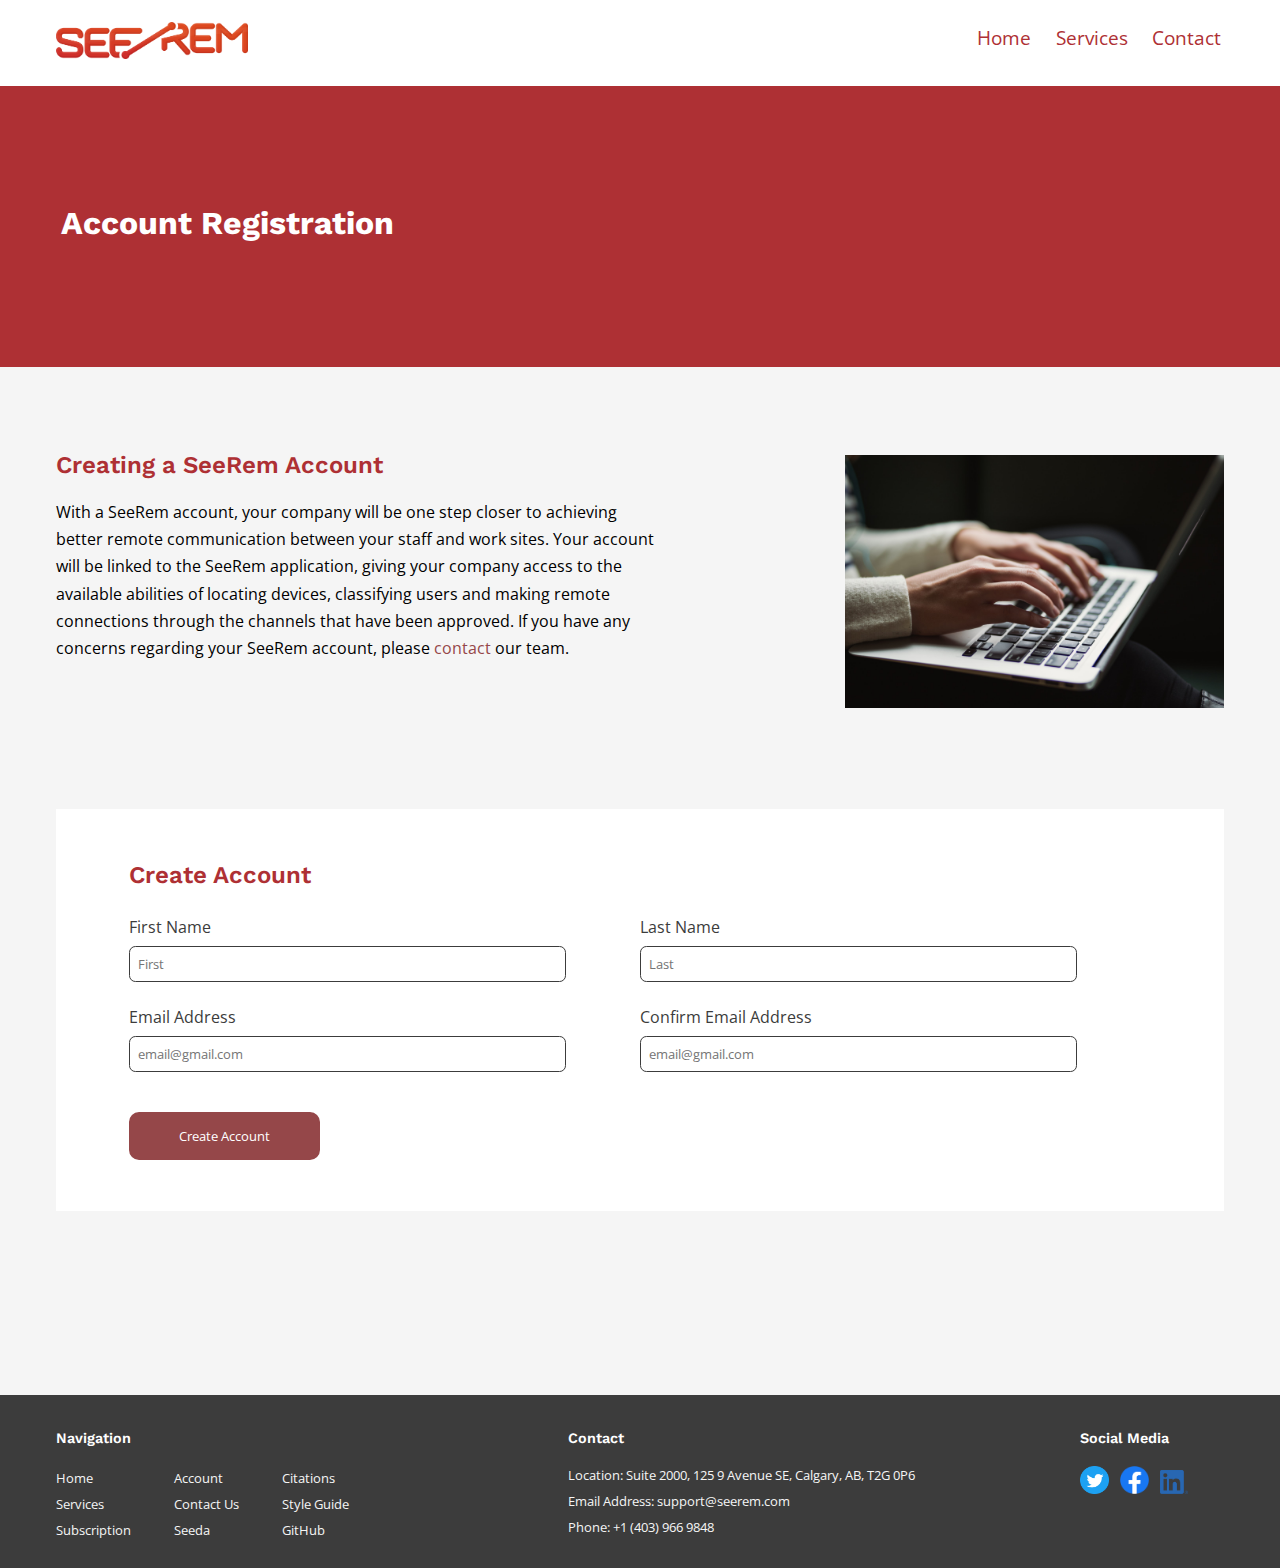
==== account.html @ 4fe67c20 "Adjusted confirmation boxes + forms (responsiveness under 320)" ====
<!DOCTYPE html>
<html lang="en-us">

	<head>
    	<meta charset="utf-8">
    	<meta name="viewport" content="width=device-width, initial-scale=1.0">
    	<!-- Website Tab Title -->
    	<title>Account | SeeRem</title>

    	<!-- Website Tab Icon -->
    	<link rel="icon" href="img/sq_logo.png" type="image/png">

    	<!-- Linked Google Fonts -->
    	<link href="https://fonts.googleapis.com/css2?family=Open+Sans&display=swap" rel="stylesheet">
    	<link href="https://fonts.googleapis.com/css2?family=Work+Sans:wght@600;700&display=swap" rel="stylesheet">

    	<!-- Linked Style Sheets -->
    	<link href="css/main.css" rel="stylesheet">
    	<link href="css/account.css" rel="stylesheet">

			<!-- JavaScript -->
			<script src="https://ajax.googleapis.com/ajax/libs/jquery/3.5.1/jquery.min.js"></script>
		  <script src="js/logic.js"></script>
  	</head>

  	<body>
  		<!-- Navigation -->
			<nav class="main-nav">
				<div class="nav-logo">
					<a href="index.html"><img src="img/seeremlogo2.png" alt="SeeRem Logo"></a>
				</div>
				<div class="mobile-nav">
					<p class="btn" onclick="changeNav()">MENU</p>
				</div>
				<div class="nav-link-section">
					<a href="index.html" class="nav-link">Home</a>
					<a href="index.html#services" class="nav-link">Services</a>
					<a href="contact.html" class="nav-link">Contact</a>
				</div>
			</nav>


	    <!-- Header -->
	    <header class="sub-header">
	    	<h1>Account Registration</h1>
	    </header>

	    <div class="container">
	    	<!-- Information About Creating an Account -->
	    	<div class="page-description">
	    		<h2>Creating a SeeRem Account</h2>
	    		<p>With a SeeRem account, your company will be one step closer to achieving better remote communication between your staff and work sites. Your account will be linked to the SeeRem application, giving your company access to the available abilities of locating devices, classifying users and making remote connections through the channels that have been approved. If you have any concerns regarding your SeeRem account, please <a class="intext-link" href="contact.html">contact</a> our team.</p>
	    	</div>
	    	<div class="image-container">
	    		<!-- Image -->
		       	<img src="img/register.jpg" alt="Create Account">
	    	</div>
		</div>
		<div class="container">
		    <!-- Create Account Form -->
			<div class="account-form-container">
		       	<h2>Create Account</h2>
		        <form class="account-form" name="Form" formaction="" onsubmit="return false">
			        <!-- First Name Input Box -->
			        <div class="form-section">
				  		<label class="form-label" for="firstname">First Name</label><br>
				  		<input class="text-input" type="text" id="firstname" name="firstname" placeholder="First" required>
				  	</div>
			        <!-- Last Name Input Box -->
				  	<div class="form-section">
					  	<label class="form-label" for="lastname">Last Name</label><br>
					  	<input class="text-input" type="text" id="lastname" name="lastname" placeholder="Last" required>
				  	</div>
			        <!-- Email Address Input Box -->
				  	<div class="form-section">
				  		<label class="form-label" for="email">Email Address</label><br>
			  			<input class="text-input" type="email" id="email" name="email" placeholder="email@gmail.com" required>
		  			</div>
			        <!-- Confirm Email Address Input Box -->
		  			<div class="form-section">
			  			<label class="form-label" for="confirmemail">Confirm Email Address</label><br>
			  			<input class="text-input" type="email" id="confirmemail" name="confirmemail" placeholder="email@gmail.com" required>
			  		</div>
				  	<!-- Create Account Button -->
			  		<div class="create-account">
			  			<input onclick="validateForm('account')" class="action-btn" type="submit" value="Create Account">
			  		</div>
				</form>
			</div>
		</div>

		<div class="container">
			<div class="confirmation-container">
				<h2>Account Confirmation</h2>
				<p>You have successfully created your SeeRem account. The journey to better remote communication starts now! You will receive an email confirming your account details shortly. If you do not receive an email within 1 hour, please contact our team <a class="intext-link" href="contact.html">here</a>.</p>
			</div>
		</div>

		<div id="scrollUpbtn" onclick="toTop()">TOP</div>

		<!-- Footer -->
		<footer>
			<div class="footer-navigation">
				<!-- Site Navigation Section -->
				<h4>Navigation</h4>
				<ul>
					<li><a href="index.html">Home</a></li>
					<li><a href="index.html#services">Services</a></li>
					<li><a href="subscription.html">Subscription</a></li>
				</ul>
				<ul>
					<li><a href="account.html">Account</a></li>
					<li><a href="contact.html">Contact Us</a></li>
					<li><a href="https://www.seeda.ca/home" target="_blank">Seeda</a></li>
				</ul>
				<ul>
					<li><a href="citations.html" target="_blank">Citations</a></li>
					<li><a href="styleguide.html" target="_blank">Style Guide</a></li>
					<li><a href="https://github.com/cwkshum/IAT339_SeeRem_P02" target="_blank">GitHub</a></li>
				</ul>
			</div>
			<div class="footer-contact">
				<!-- Contact Information Section -->
				<h4>Contact</h4>
				<ul>
					<li>Location: Suite 2000, 125 9 Avenue SE, Calgary, AB, T2G 0P6</li>
					<li>Email Address: support@seerem.com</li>
					<li>Phone: +1 (403) 966 9848</li>
				</ul>
			</div>
			<div class="footer-social">
				<!-- Social Media Section -->
				<h4>Social Media</h4>
				<a href="https://twitter.com/SeedaInc" target="_blank"><img src="img/twitter.png" alt="Twitter Logo"></a>
				<a href="https://www.facebook.com/seeda.ca/?ref=aymt_homepage_panel" target="_blank"><img src="img/facebook.png" alt="Facebook Logo"></a>
				<a href="https://www.linkedin.com/company/seeda.ca" target="_blank"><img src="img/linkedin.png" alt="LinkedIn Logo"></a>
			</div>
		</footer>
  	</body>
</html>
---- css/main.css ----
body{
	background: #F5F5F5;
	font-family: 'Open Sans', sans-serif;
	color: #000000;
	margin: 0;
}

p{
	font-family: 'Open Sans', sans-serif;
	color: #000000;
	line-height: 1.7rem;
	max-width: 80%;
}

h1{
	font-family: 'Work Sans', sans-serif;
	font-weight: 700;
	color: #AE3034;
	max-width: 60%;
}

h2, h3, h4{
	font-family: 'Work Sans', sans-serif;
	font-weight: 600;
	color: #AE3034;
}

a{
	text-decoration: none;
	transition: 0.5s;
	color: #954749;
}

img{
	width: 60%;
}

/* In-Text Links */
.intext-link{
	color: #954749;
}

a:hover, .intext-link:hover, .intext-link:focus{
	color: #3C3C3C;
}

/* Navigation Styling */
.main-nav{
	display: flex;
	flex-direction: row;
	flex-wrap: wrap;
	background: #ffffff;
	padding: 0.4rem 2.5rem;
}

/* Logo in Navigation */
.nav-logo img{
	width: 12rem;
	padding: 1rem;
}

.nav-logo{
	flex: 1;
	margin-left: 0;
}

/* Navigation Links */
.nav-link-section{
	display: inline;
	flex: 3;
	text-align: right;
	padding-top: 1.1rem;
	font-size: 1.2rem;
}

.nav-link{
	color: #AE3034;
	padding-bottom: 0.2rem;
	margin-right: 1.2rem;
}

.nav-link:hover, .nav-link:focus{
	color: #3C3C3C;
	border-bottom: 1px solid #3C3C3C;
}

header{
	background: #AE3034;
	margin-top: 0;
}

.main-header{
	background: linear-gradient(to right, rgba(0, 0, 0, 0.55), rgba(0, 0, 0, 0.15)), url(../img/header.jpg);
  	background-position: center;
  	background-repeat: no-repeat;
  	background-size: cover;
  	background-attachment: fixed;
  	padding: 9rem 3.8rem;
}

/* Header Styling */
.sub-header{
	margin-bottom: 1.5rem;
	padding: 6rem 3.8rem;
}

header h1{
	color: #ffffff;
	display: inline-block;
	padding-bottom: 0.5rem;
}

.main-header h1{
	font-size: 4rem;
	text-shadow: 0.3rem 0.3rem 2rem #000000;
}

.main-header h2{
	color: #ffffff;
	margin-top: -3rem;
	text-shadow: 0.3rem 0.3rem 2rem #000000;
}

.container{
	display: flex;
	flex-direction: row;
	flex-wrap: wrap;
	margin-top: 1rem;
	padding: 2.5rem;
}

/* Page Description Styling */
.page-description{
	flex: 2;
	order: 1;
	padding-right: 2rem;
	padding-left: 1rem;
}

/* FORM STYLING */
.contact-form{
	background: #ffffff;
	margin-top: -1.5rem;
	padding-left: 2rem;
	padding-bottom: 1.2rem;
}

.form-section{
	padding-top: 2rem;
	margin-bottom: -2rem;
	margin-left: -1rem;
	margin-right: 5rem;
	display: inline-block;
}

/* Changing Form Label Colour*/
.form-label{
	color: #3C3C3C;
}

.form-section p{
	margin-top: 0.2rem;
}

/* Learn More Button Styling */
.learn-more{
  margin-top: 2.5rem;
  margin-bottom: 0.5rem;
}

.btn{
  padding: 1rem 1rem;
  margin-right: 0.5rem;
  border-radius: 10px;
  border: 2px solid #954749;
  background: #954749;
  color: #ffffff;
  font-family: 'Open Sans', sans-serif;
  font-size: 0.9rem;
  transition: 0.3s;
}

.btn:hover{
  border: 2px solid #954749;
  background: #ffffff;
  color: #954749;
}

.btn:focus{
  border: 2px solid #3C3C3C;
  background: #F5F5F5;
  color: #3C3C3C;
}

/* Styling Radio Buttons*/
.radio-btn {
  display: inline;
  position: relative;
  padding-left: 1.5rem;
  margin-right: 3rem;
  cursor: pointer;
}

/*Styling Radio Buttons: https://www.w3schools.com/howto/howto_css_custom_checkbox.asp*/
/* Hide the browser's default radio button */
.radio-btn input {
  position: absolute;
  opacity: 0;
  cursor: pointer;
}

/* Custom radio button */
.radio-select {
  position: absolute;
  top: 0;
  left: 0;
  margin-top: 0.2rem;
  height: 0.8rem;
 	width: 0.8rem;
  background-color: #ffffff;
  border: 1px solid #3C3C3C;
  border-radius: 50%;
}

.radio-btn:hover input ~ .radio-select {
  border: 1px solid #3C3C3C;
	background: #ECDEDE;
}

/* When the radio button is selected */
.radio-btn input:checked ~ .radio-select {
  border: 1px solid #AE3034;
}

/* Create the indicator (the dot/circle - hidden when not checked) */
.radio-select:after {
  content: "";
  position: absolute;
  display: none;
}

/* Show the indicator (dot/circle) when checked */
.radio-btn input:checked ~ .radio-select:after {
  display: block;
}

/* Style the indicator (dot/circle) of the radio button*/
.radio-btn .radio-select:after {
 	top: 0;
	left: 0;
	width: 0.8rem;
	height: 0.8rem;
	border-radius: 50%;
	background: #954749;
}

/* Styling Text Input Box */
.text-input{
	padding: 0.5rem;
	margin-top: 0.5rem;
	margin-bottom: 0.7rem;
	border: 1px solid #3C3C3C;
	border-radius: 0.4rem;
	font-family: 'Open Sans', sans-serif;
	transition: 0.5s;
}

.text-input:hover{
	background: #ECDEDE;
}

.text-input:focus{
	border: 1px solid #AE3034;
	background: #F5F5F5;
}

/* Change Size of Text Input Field */
input[type = "text"], input[type="email"]{
    width: 20rem;
}





/* Footer Styling */
footer{
	display: flex;
	flex-direction: row;
	flex-wrap: wrap;
	background: #3C3C3C;
	color: #F5F5F5;
	font-size: 0.8rem;
	padding: 1rem 1rem;
}

footer div{
	padding: 0rem 2.5rem;
}

footer h4{
	color: #ffffff;
	font-size: 0.9rem;
}

footer ul{
	list-style-type: none;
	margin-left: -2.5rem;
}

footer li{
	margin-top: 0.5rem;
}

.footer-navigation{
	flex: 3;
}

.footer-navigation a{
	color: #F5F5F5;
}

.footer-navigation a:hover{
	color: #AE3034;
}

.footer-navigation ul{
	margin-top: -0.3rem;
	display: inline-block;
	list-style-type: none;
	margin-left: -2.5rem;
	margin-right: 2.5rem;
}

.footer-contact{
	flex: 3;
}

.footer-social{
	display: inline;
	flex: 1;
}

.footer-social img{
	width: 15%;
	margin-right: 0.5rem;
}

/* Styling for all Confirmation Containers */
.confirmation-container h2, .confirmation-container p {
	margin-left:0.8rem;
	max-width: 100%;
}

.confirmation-container{
	flex: 1;
	padding: 2rem;
	margin: 1rem 1rem;
	background: #ffffff;
}

.confirmation-container {
  display: none;
}

.mobile-nav {
	padding-top: 0.5rem;
  /* display: none; */
}

.mobile-nav .btn {
	display: inline-block;
	margin: 0.5rem 0;
	padding: 0.5rem;
}

#scrollUpbtn {
	display: none;
	position: fixed;
	bottom: 2rem;
	right: 2rem;
	padding: 0.7rem 1rem;
	margin-right: 0.5rem;
	border-radius: 10px;
	border: 2px solid #954749;
	background: #954749;
	color: #ffffff;
	font-family: 'Open Sans', sans-serif;
	transition: 0.3s;
}

#scrollUpbtn:hover {
	border: 2px solid #954749;
	background: #ffffff;
	color: #954749;
}

#scrollUpbtn:focus {
	border: 2px solid #3C3C3C;
	background: #F5F5F5;
	color: #3C3C3C;
}



/* MEDIA QUERIES */

@media screen and (max-width:20rem){

	.main-nav, .mobile-nav, .nav-link-section {
		display: block;
		text-align: center;
	}
	.nav-link-section a {
		display: none;
	}
}

/* at exactly 320px */
@media screen and (width:20rem){
	.nav-logo {
		margin-left: -2rem;
	}
}

@media screen and (max-width:30rem){
	.confirmation-container {
		margin-left: 0;
		margin-right: 0;
		padding: 0.65rem;
	}
}

/* 320PX TO 480PX */
@media screen and (min-width:20rem) and (max-width:30rem){
	body {
		font-size: 0.75rem;
	}

	.main-nav{
		padding: 0.4rem 2.5rem;
	}

	.nav-logo, .mobile-nav {
		display: inline-block;
	}

	.nav-logo {
		flex: 2;
		/* margin-right: 7rem; */
	}

	.nav-link-section {
		display: block;
		padding-top: 0.3rem;
		font-size: 1rem;
	}

	.nav-link-section a {
		display: none;
		padding-right: 2.5rem;
		text-align: center;
	}

	.mobile-nav {
		flex: 1;
		/* right: 0; */
		/* order: 2; */
		font-size: 1rem;
		position: absolute;
		right: 2.5rem;
	}

	.nav-link{
		margin-right: 0.1rem;
		padding: 0;
		font-size: 1.1rem;
	}

	footer{
		flex-direction: column;
		font-size: 0.75rem;
		padding: 0.5rem;
	}

	footer h4{
		font-size: 0.8rem;
	}

	.footer-navigation ul{
		margin-right: 1.5rem;
	}

	.footer-social img{
		width: 2rem;
		margin-right: 0.5rem;
		padding: 0.1rem;
	}
}

/* 304px to 384px */
@media screen and (min-width:19rem) and (max-width:24rem){

	.nav-logo img {
		padding-left: 0;
	}

	.mobile-nav {
		right: 1rem;
	}
}

/* 480 to 1040 */
@media screen and (min-width:30rem) and (max-width:65rem){

	.nav-logo {
		flex: 3;
		margin-left: 0;
	}

	.nav-link{
		margin-right: 2rem;
		font-size: 1.1rem;
	}

	.nav-link-section {
		/* order: 2; */
	}

	.nav-link-section a {
		display: inline-block;
	}

	.mobile-nav {
		position: absolute;
		right: 2.5rem;
	  display: none;
		/* order: 3; */
	}

	footer {
		flex-direction: column;
		text-align: center;
	}

	footer h4{
		margin-left: -0.4rem;
	}

	footer div{
		padding: 0;
	}

	.footer-navigation ul{
		margin-left: 0;
		margin-right: 0;
		padding: 0 2.4rem;
	}

	.footer-social img{
		max-width: 2rem;
		margin-bottom: 1rem;
		padding: 0 0.4rem;
	}
}

/* 1040 to 1440 */
@media screen and (min-width:65rem) and (max-width:90rem){
	.footer-social img{
		width: 20%;
		margin-right: 0.5rem;
	}

	#scrollUpbtn {
		right: 0.2rem;
	}
}

/* ADDITIONAL BREAKPOINTS FOR MOBILE NAV */

/* below 960px */
@media screen and (max-width:60rem){
	.main-nav {
		display: block;
	}
	.nav-logo, .mobile-nav {
		display: inline-block;

		/* order: 2; */
	}

	.nav-logo{
		/* padding-right: 60%; */
	}

	.mobile-nav {
		display: inline-block;
	}

	.nav-link-section {
		/* order: 3; */
		display: block;
		text-align: center;
		padding-top: 0.3rem;
	}

	.nav-link {
		display: block;
	}

	.nav-link-section a {
		display: none;
	}
}

@media screen and (min-width: 60rem){
	.mobile-nav {
		display: none;
	}
}
---- css/account.css ----
/* Image Styling */
.image-container{
	flex: 1;
	order: 2;
	margin-top: 1.5rem;
	/*margin-right: 4.5rem;*/
	margin-right: 1rem;
}

.image-container img{
	width: 100%;
}

/* Account Form Container */
.account-form-container{
	flex: 1;
	padding: 2rem;
	/*margin-left: 3rem;
	margin-right: 4.5rem;*/
	margin-left: 1rem;
	margin-right: 1rem;
	margin-bottom: 3rem;
	background: #ffffff;
}

.account-form-container h2{
	margin-left: 0.8rem;
}

/* Create Account form styling */
.account-form{
	background: #ffffff;
	margin-top: -1.5rem;
	padding-left: 2rem;
	padding-bottom: 1.2rem;
}

/* Change Size of Text Input Field */
input[type = "text"], input[type="email"]{
    width: 20rem;
}


/* Submit Button Styling */
.create-account{
	margin-left: -1rem;
	margin-top: 3rem;
}

.action-btn{
	padding: 0.8rem 3rem;
	margin-right: 0.5rem;
	border-radius: 10px;
	border: 2px solid #954749;
	background: #954749;
	color: #ffffff;
	font-family: 'Open Sans', sans-serif;
	transition: 0.3s;
}

.action-btn:hover{
	border: 2px solid #954749;
	background: #ffffff;
	color: #954749;
}

.action-btn:focus{
	border: 2px solid #3C3C3C;
	background: #F5F5F5;
	color: #3C3C3C;
}


/* MEDIA QUERIES */
@media screen and (max-width:20rem){
	.sub-header{
		padding: 2.5rem 3.8rem;
	}

	.sub-header h1{
		font-size: 1.4rem;
	}

	.container {
		flex-direction: column;
	}

	p{
		max-width: 100%;
	}

	.image-container{
		margin: 0 auto;
		margin-top: 2rem;
		max-width: 100%;
	}

	.account-form-container {
		margin-top: 3rem;
		margin-left: 0;
	}

	.account-form{
		margin-left: -0.3rem;
		margin-right: -1.5rem;
	}

	.form-section{
		display: block;
		margin-right: 1.5rem;
		margin-bottom: -1.5rem;
	}

	/* change size of text input field */
	input[type = "text"], input[type="email"]{
    	width: 80%;
    }

	.action-btn {
		padding-left: 1rem;
		padding-right: 1rem;
	}
}

@media screen and (max-width:30rem){
	.account-form-container {
		margin-left: 0;
		margin-right: 0;
		padding: 0.5rem;
	}
}

/* Screen size of 320px - 480px */
@media screen and (min-width:20rem) and (max-width:30rem){

	.sub-header{
		padding: 2.5rem 3.8rem;
	}

	.sub-header h1{
		font-size: 1.4rem;
	}

	.container {
		flex-direction: column;
	}

	p{
		max-width: 100%;
	}

	.image-container{
		margin: 0 auto;
		margin-top: 2rem;
		max-width: 70%;
	}

	.account-form-container {
		margin-top: 3rem;
	}

	.account-form{
		margin-left: -0.3rem;
		margin-right: 1rem;
	}

	.form-section{
		display: block;
		margin-right: 1rem;
		margin-bottom: -1.5rem;
	}

	/* change size of text input field */
	input[type = "text"], input[type="email"]{
    	width: 100%;
    }
}

/* Screen size of 480px - 800px */
@media screen and (min-width: 30rem) and (max-width: 50rem){

	.sub-header{
		padding: 3rem 3.8rem;
	}

	.sub-header h1{
		font-size: 1.6rem;
	}

    .container{
		flex-direction: column;
	}

	p{
		max-width: 100%;
	}

	.image-container{
		margin: 0 auto;
		margin-top: 2rem;
		max-width: 75%;
	}

	.account-form-container{
		padding: 2rem;
	}

	.account-form{
		margin-left: -0.2rem;
		margin-right: 1rem;
	}

	.form-section{
		display: block;
		margin-right: 1.5rem;
		margin-bottom: -1.5rem;
	}

	/* change size of text input field */
	input[type = "text"], input[type="email"]{
    	width: 100%;
    }

	.confirmation-container{
		margin: 2rem 1.5rem;
	}
}

/* Screen size of 800px - 896px */
@media screen and (min-width: 50rem) and (max-width: 56rem){

	.container{
		flex-direction: column;
	}

	p{
		max-width: 100%;
	}

	.image-container{
		margin: 0 auto;
		margin-top: 2rem;
		max-width: 75%;
	}

	.account-form-container{
		padding: 2rem;
	}

	.account-form{
		margin-left: -0.2rem;
		margin-right: 1rem;
	}

	.form-section{
		display: block;
		margin-right: 1.5rem;
		margin-bottom: -1.5rem;
	}

	/* change size of text input field */
	input[type = "text"], input[type="email"]{
    	width: 100%;
    }

    /* .confirmation-container{
		margin: 1.5rem 3.5rem;
	} */
}

/* Screen size of 896px - 1088px */
@media screen and (min-width: 56rem) and (max-width: 68rem){

	.container{
		flex-direction: column;
	}

	p{
		max-width: 100%;
	}

	.image-container{
		margin: 0 auto;
		margin-top: 2rem;
		max-width: 70%;
	}

	.account-form{
		margin-left: -0.2rem;
	}

	.form-section{
		width: 40%;
		margin-bottom: -1.5rem;
		margin-right: 5rem;
	}

	/* change size of text input field */
	input[type = "text"], input[type="email"]{
    	/*width: 14rem;*/
    	width: 100%;
    }
}

/* Screen size of 1088px - 1248px */
@media screen and (min-width: 68rem) and (max-width: 78rem){

	.account-form{
		margin-left: -0.2rem;
	}

    .form-section{
		width: 40%;
		margin-bottom: -1.5rem;
		margin-right: 10%;
	}

	/* change size of text input field */
	input[type = "text"], input[type="email"]{
    	/*width: 14rem;*/
    	width: 100%;
    }
}

/* Screen size of 1248px - 1440px */
@media screen and (min-width: 78rem) and (max-width: 90rem){

	.account-form-container{
		padding-left: 5%;
	}

	.account-form{
		margin-left: -0.2rem;
	}

	.form-section{
		width: 40%;
		margin-bottom: -1.5rem;
		margin-right: 10%;
	}

	/*change size of text input field */
	input[type = "text"], input[type="email"]{
    	/*width: 24rem;*/
    	width: 100%;
	}
}

/* Screen size of 1440px - 1728px */
@media screen and (min-width: 90rem) and (max-width: 108rem){

	.account-form-container{
		padding-left: 5%;
	}

	.account-form{
		margin-left: -0.2rem;
	}

	.form-section{
		width: 40%;
		margin-bottom: -1.5rem;
		margin-right: 10%;
	}

	/*change size of text input field */
	input[type = "text"], input[type="email"]{
    	/*width: 28rem;*/
    	width: 100%;
	}
}

/* Screen size of 1728 or more*/
@media screen and (min-width: 108rem){

	.account-form-container{
		padding-left: 5%;
	}

	.account-form{
		margin-left: -0.2rem;
	}

	.form-section{
		width: 40%;
		margin-bottom: -1.5rem;
		margin-right: 10%;
	}

	/* change size of text input field */
	input[type = "text"], input[type="email"]{
    	width: 100%;
	}
}
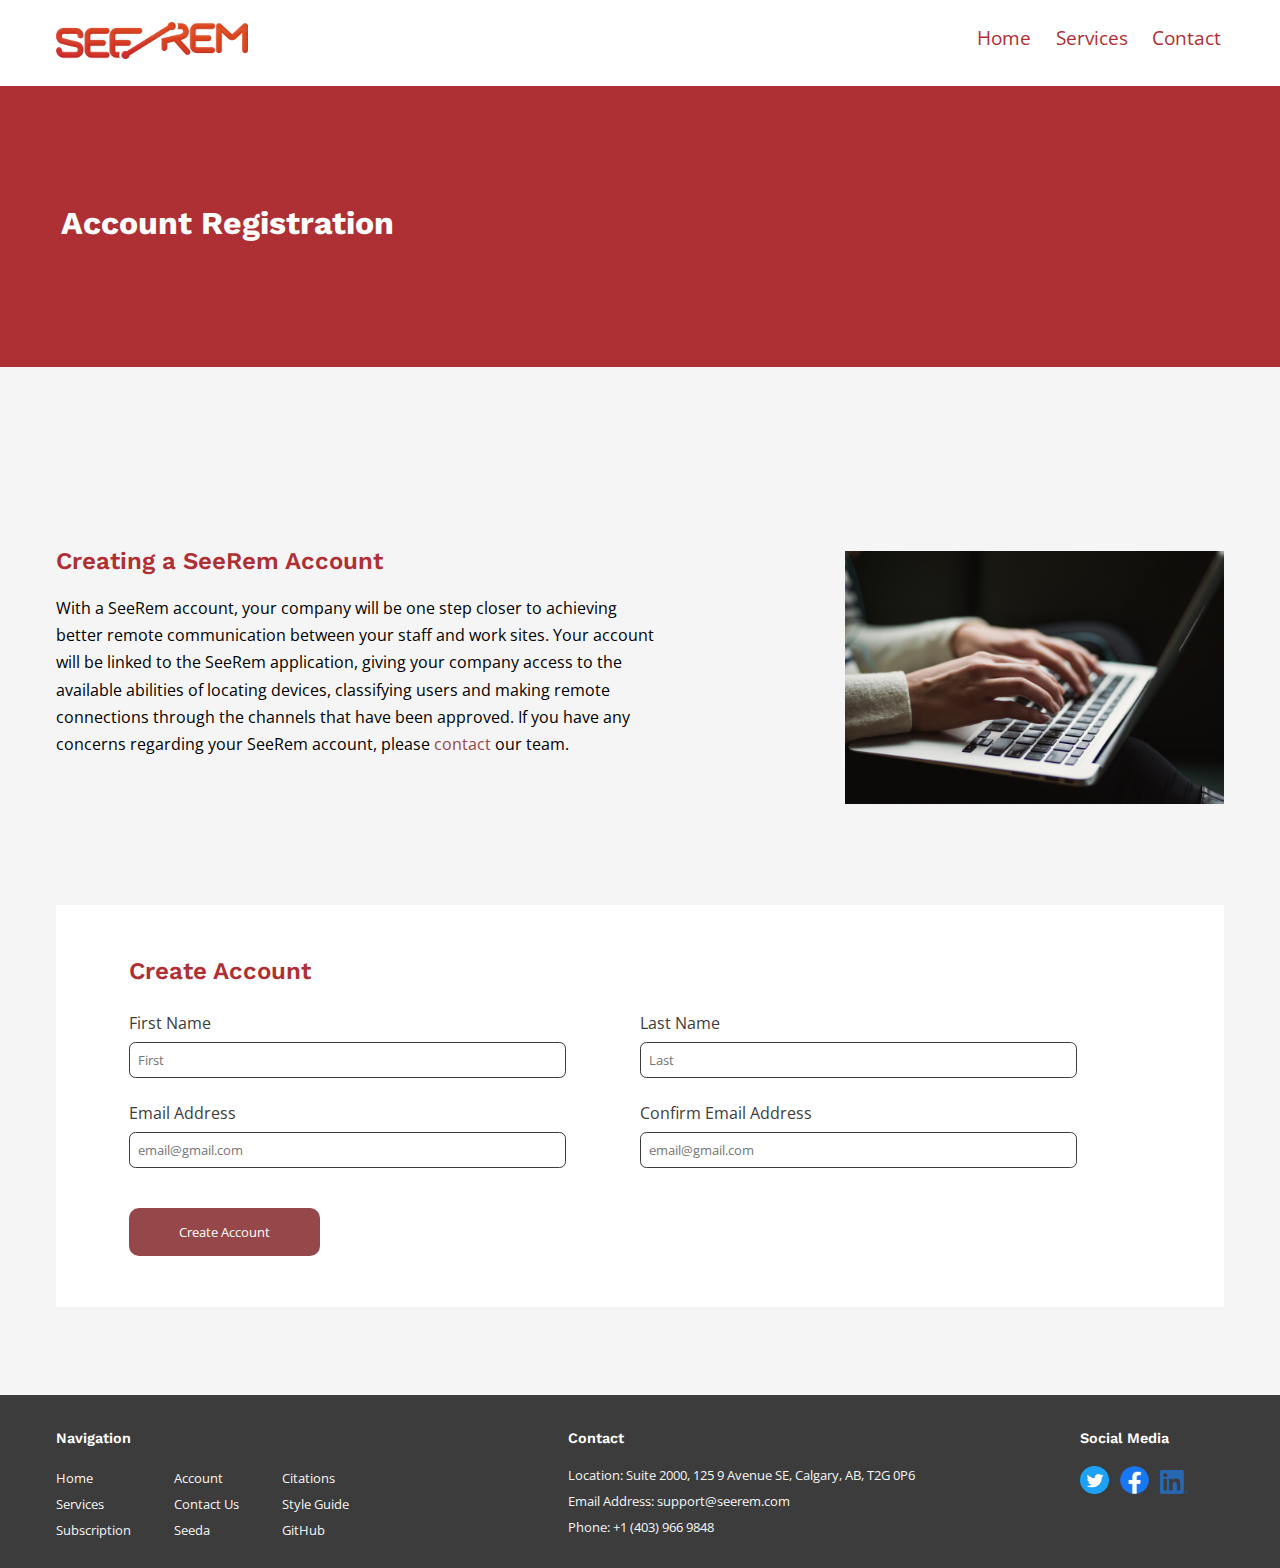
==== commit a0c752af: "Moved confirmation-container html" ====
--- a/account.html
+++ b/account.html
@@ -45,6 +45,13 @@
 	    	<h1>Account Registration</h1>
 	    </header>
 
+			<div class="container">
+				<div class="confirmation-container">
+					<h2>Account Confirmation</h2>
+					<p>You have successfully created your SeeRem account. The journey to better remote communication starts now! You will receive an email confirming your account details shortly. If you do not receive an email within 1 hour, please contact our team <a class="intext-link" href="contact.html">here</a>.</p>
+				</div>
+			</div>
+
 	    <div class="container">
 	    	<!-- Information About Creating an Account -->
 	    	<div class="page-description">
@@ -86,13 +93,6 @@
 			  			<input onclick="validateForm('account')" class="action-btn" type="submit" value="Create Account">
 			  		</div>
 				</form>
-			</div>
-		</div>
-
-		<div class="container">
-			<div class="confirmation-container">
-				<h2>Account Confirmation</h2>
-				<p>You have successfully created your SeeRem account. The journey to better remote communication starts now! You will receive an email confirming your account details shortly. If you do not receive an email within 1 hour, please contact our team <a class="intext-link" href="contact.html">here</a>.</p>
 			</div>
 		</div>
 
--- a/css/main.css
+++ b/css/main.css
@@ -35,12 +35,7 @@
 	width: 60%;
 }
 
-/* In-Text Links */
-.intext-link{
-	color: #954749;
-}
-
-a:hover, .intext-link:hover, .intext-link:focus{
+a:hover, a:focus{
 	color: #3C3C3C;
 }
 
@@ -84,6 +79,19 @@
 	border-bottom: 1px solid #3C3C3C;
 }
 
+/* Mobile Navigation Styling */
+.mobile-nav {
+	padding-top: 0.5rem;
+  /* display: none; */
+}
+
+.mobile-nav .btn {
+	display: inline-block;
+	margin: 0.5rem 0;
+	padding: 0.5rem;
+}
+
+/* Header Styling */
 header{
 	background: #AE3034;
 	margin-top: 0;
@@ -98,7 +106,6 @@
   	padding: 9rem 3.8rem;
 }
 
-/* Header Styling */
 .sub-header{
 	margin-bottom: 1.5rem;
 	padding: 6rem 3.8rem;
@@ -121,6 +128,7 @@
 	text-shadow: 0.3rem 0.3rem 2rem #000000;
 }
 
+/* Content Container Styling */
 .container{
 	display: flex;
 	flex-direction: row;
@@ -137,12 +145,25 @@
 	padding-left: 1rem;
 }
 
-/* FORM STYLING */
+/* Form Styling */
 .contact-form{
 	background: #ffffff;
 	margin-top: -1.5rem;
 	padding-left: 2rem;
 	padding-bottom: 1.2rem;
+}
+
+.contact-form-container, .account-form-container, .contact-sales-container {
+	flex: 1;
+	padding: 2rem;
+	margin-left: 1rem;
+	margin-right: 1rem;
+	margin-bottom: 3rem;
+	background: #ffffff;
+}
+
+.contact-form-container h2, .account-form-container h2, .contact-sales-container h2 {
+	margin-left: 0.8rem;
 }
 
 .form-section{
@@ -153,21 +174,45 @@
 	display: inline-block;
 }
 
-/* Changing Form Label Colour*/
+.form-section p{
+	margin-top: 0.2rem;
+}
+
 .form-label{
 	color: #3C3C3C;
 }
 
-.form-section p{
-	margin-top: 0.2rem;
-}
-
-/* Learn More Button Styling */
 .learn-more{
   margin-top: 2.5rem;
   margin-bottom: 0.5rem;
 }
 
+/* Styling Text Input Box */
+.text-input{
+	padding: 0.5rem;
+	margin-top: 0.5rem;
+	margin-bottom: 0.7rem;
+	border: 1px solid #3C3C3C;
+	border-radius: 0.4rem;
+	font-family: 'Open Sans', sans-serif;
+	transition: 0.5s;
+}
+
+.text-input:hover{
+	background: #ECDEDE;
+}
+
+.text-input:focus{
+	border: 1px solid #AE3034;
+	background: #F5F5F5;
+}
+
+/* Change Size of Text Input Field */
+input[type = "text"], input[type="email"]{
+  width: 100%;
+}
+
+/* General Button Styling */
 .btn{
   padding: 1rem 1rem;
   margin-right: 0.5rem;
@@ -254,96 +299,34 @@
 	background: #954749;
 }
 
-/* Styling Text Input Box */
-.text-input{
-	padding: 0.5rem;
-	margin-top: 0.5rem;
-	margin-bottom: 0.7rem;
-	border: 1px solid #3C3C3C;
-	border-radius: 0.4rem;
+
+/* Submit Button Styling */
+.contact-seeda, .create-account, .contact-sales {
+	margin-left: -1rem;
+	margin-top: 3rem;
+}
+
+.action-btn{
+	padding: 0.8rem 3rem;
+	margin-right: 0.5rem;
+	border-radius: 10px;
+	border: 2px solid #954749;
+	background: #954749;
+	color: #ffffff;
 	font-family: 'Open Sans', sans-serif;
-	transition: 0.5s;
-}
-
-.text-input:hover{
-	background: #ECDEDE;
-}
-
-.text-input:focus{
-	border: 1px solid #AE3034;
+	transition: 0.3s;
+}
+
+.action-btn:hover{
+	border: 2px solid #954749;
+	background: #ffffff;
+	color: #954749;
+}
+
+.action-btn:focus{
+	border: 2px solid #3C3C3C;
 	background: #F5F5F5;
-}
-
-/* Change Size of Text Input Field */
-input[type = "text"], input[type="email"]{
-    width: 20rem;
-}
-
-
-
-
-
-/* Footer Styling */
-footer{
-	display: flex;
-	flex-direction: row;
-	flex-wrap: wrap;
-	background: #3C3C3C;
-	color: #F5F5F5;
-	font-size: 0.8rem;
-	padding: 1rem 1rem;
-}
-
-footer div{
-	padding: 0rem 2.5rem;
-}
-
-footer h4{
-	color: #ffffff;
-	font-size: 0.9rem;
-}
-
-footer ul{
-	list-style-type: none;
-	margin-left: -2.5rem;
-}
-
-footer li{
-	margin-top: 0.5rem;
-}
-
-.footer-navigation{
-	flex: 3;
-}
-
-.footer-navigation a{
-	color: #F5F5F5;
-}
-
-.footer-navigation a:hover{
-	color: #AE3034;
-}
-
-.footer-navigation ul{
-	margin-top: -0.3rem;
-	display: inline-block;
-	list-style-type: none;
-	margin-left: -2.5rem;
-	margin-right: 2.5rem;
-}
-
-.footer-contact{
-	flex: 3;
-}
-
-.footer-social{
-	display: inline;
-	flex: 1;
-}
-
-.footer-social img{
-	width: 15%;
-	margin-right: 0.5rem;
+	color: #3C3C3C;
 }
 
 /* Styling for all Confirmation Containers */
@@ -355,23 +338,12 @@
 .confirmation-container{
 	flex: 1;
 	padding: 2rem;
-	margin: 1rem 1rem;
+	margin: 1rem 1rem 0 1rem;
 	background: #ffffff;
 }
 
 .confirmation-container {
   display: none;
-}
-
-.mobile-nav {
-	padding-top: 0.5rem;
-  /* display: none; */
-}
-
-.mobile-nav .btn {
-	display: inline-block;
-	margin: 0.5rem 0;
-	padding: 0.5rem;
 }
 
 #scrollUpbtn {
@@ -401,10 +373,215 @@
 	color: #3C3C3C;
 }
 
+/* Footer Styling */
+footer{
+	display: flex;
+	flex-direction: row;
+	flex-wrap: wrap;
+	background: #3C3C3C;
+	color: #F5F5F5;
+	font-size: 0.8rem;
+	padding: 1rem 1rem;
+}
+
+footer div{
+	padding: 0rem 2.5rem;
+}
+
+footer h4{
+	color: #ffffff;
+	font-size: 0.9rem;
+}
+
+footer ul{
+	list-style-type: none;
+	margin-left: -2.5rem;
+}
+
+footer li{
+	margin-top: 0.5rem;
+}
+
+.footer-navigation{
+	flex: 3;
+}
+
+.footer-navigation a{
+	color: #F5F5F5;
+}
+
+.footer-navigation a:hover{
+	color: #AE3034;
+}
+
+.footer-navigation ul{
+	margin-top: -0.3rem;
+	display: inline-block;
+	list-style-type: none;
+	margin-left: -2.5rem;
+	margin-right: 2.5rem;
+}
+
+.footer-contact{
+	flex: 3;
+}
+
+.footer-social{
+	display: inline;
+	flex: 1;
+}
+
+.footer-social img{
+	width: 15%;
+	margin-right: 0.5rem;
+}
+
+
+
+
+
 
 
 /* MEDIA QUERIES */
 
+/* Screen size of 320px - 480px */
+@media screen and (min-width:20rem) and (max-width:30rem){
+
+	body {
+		font-size: 0.75rem;
+	}
+
+	.main-nav{
+		padding: 0.4rem 2.5rem;
+	}
+
+	.nav-logo, .mobile-nav {
+		display: inline-block;
+	}
+
+	.nav-logo {
+		flex: 2;
+	}
+
+	.nav-link-section {
+		display: block;
+		padding-top: 0.3rem;
+		font-size: 1rem;
+	}
+
+	.nav-link-section a {
+		display: none;
+		padding-right: 2.5rem;
+		text-align: center;
+	}
+
+	.mobile-nav {
+		flex: 1;
+		font-size: 1rem;
+		position: absolute;
+		right: 2.5rem;
+	}
+
+	.nav-link{
+		margin-right: 0.1rem;
+		padding: 0;
+		font-size: 1.1rem;
+	}
+
+	footer{
+		flex-direction: column;
+		font-size: 0.75rem;
+		padding: 0.5rem;
+	}
+
+	footer h4{
+		font-size: 0.8rem;
+	}
+
+	.footer-navigation ul{
+		margin-right: 1.5rem;
+	}
+
+	.footer-social img{
+		width: 2rem;
+		margin-right: 0.5rem;
+		padding: 0.1rem;
+	}
+}
+
+/* Screen size of 480px - 1040px */
+@media screen and (min-width:30rem) and (max-width:65rem){
+
+	.nav-logo {
+		flex: 3;
+		margin-left: 0;
+	}
+
+	.nav-link{
+		margin-right: 2rem;
+		font-size: 1.1rem;
+	}
+
+	.nav-link-section {
+	}
+
+	.nav-link-section a {
+		display: inline-block;
+	}
+
+	.mobile-nav {
+		position: absolute;
+		right: 2.5rem;
+	  display: none;
+	}
+
+	footer {
+		flex-direction: column;
+		text-align: center;
+	}
+
+	footer h4{
+		margin-left: -0.4rem;
+	}
+
+	footer div{
+		padding: 0;
+	}
+
+	.footer-navigation ul{
+		margin-left: 0;
+		margin-right: 0;
+		padding: 0 2.4rem;
+	}
+
+	.footer-social img{
+		max-width: 2rem;
+		margin-bottom: 1rem;
+		padding: 0 0.4rem;
+	}
+}
+
+/* Screen size of 1040px - 1440px */
+@media screen and (min-width:65rem) and (max-width:90rem){
+
+	.footer-social img{
+		width: 20%;
+		margin-right: 0.5rem;
+	}
+
+	#scrollUpbtn {
+		right: 0.2rem;
+	}
+}
+
+
+
+
+
+
+
+/* ADDITIONAL BREAKPOINTS FOR MOBILE NAV */
+/* Screen size below 320px */
 @media screen and (max-width:20rem){
 
 	.main-nav, .mobile-nav, .nav-link-section {
@@ -416,14 +593,89 @@
 	}
 }
 
-/* at exactly 320px */
+/* At exactly 320px */
 @media screen and (width:20rem){
+
 	.nav-logo {
 		margin-left: -2rem;
 	}
 }
 
+/* Screen size of 304px - 384px */
+@media screen and (min-width:19rem) and (max-width:24rem){
+
+	.nav-logo img {
+		padding-left: 0;
+	}
+
+	.mobile-nav {
+		right: 1rem;
+	}
+}
+
+/* Screen size below 960px */
+@media screen and (max-width:60rem){
+
+	.main-nav {
+		display: block;
+	}
+	.nav-logo, .mobile-nav {
+		display: inline-block;
+	}
+
+	.mobile-nav {
+		display: inline-block;
+	}
+
+	.nav-link-section {
+		display: block;
+		text-align: center;
+		padding-top: 0.3rem;
+	}
+
+	.nav-link {
+		display: block;
+	}
+
+	.nav-link-section a {
+		display: none;
+	}
+}
+
+/* Screen size above 960px */
+@media screen and (min-width: 60rem){
+
+	.mobile-nav {
+		display: none;
+	}
+}
+
+
+
+
+
+
+/* ADDITIONAL MEDIA QUERIES FOR FORMS */
+
+/* Screen size below 480px */
 @media screen and (max-width:30rem){
+
+	.contact-form-container, .account-form-container, .contact-sales-container {
+		margin-left: 0;
+		margin-right: 0;
+		padding: 0.5rem;
+	}
+
+	.form-section{
+		display: block;
+		margin-right: 1rem;
+		margin-bottom: -1.5rem;
+	}
+
+	.contact-form {
+		margin-left: -0.3rem;
+	}
+
 	.confirmation-container {
 		margin-left: 0;
 		margin-right: 0;
@@ -431,190 +683,67 @@
 	}
 }
 
-/* 320PX TO 480PX */
-@media screen and (min-width:20rem) and (max-width:30rem){
-	body {
-		font-size: 0.75rem;
-	}
-
-	.main-nav{
-		padding: 0.4rem 2.5rem;
-	}
-
-	.nav-logo, .mobile-nav {
-		display: inline-block;
-	}
-
-	.nav-logo {
-		flex: 2;
-		/* margin-right: 7rem; */
-	}
-
-	.nav-link-section {
+/* Screen size of 480px - 800px */
+@media screen and (min-width:30rem) and (max-width: 50rem){
+
+	.sub-header{
+		padding: 3rem 3.8rem;
+	}
+
+	.sub-header h1{
+		font-size: 1.6rem;
+	}
+
+  .container{
+		flex-direction: column;
+	}
+
+	p{
+		max-width: 100%;
+	}
+
+	.image-container{
+		margin: 0 auto;
+		margin-top: 2rem;
+		max-width: 75%;
+	}
+
+	.contact-sales-container, .contact-form-container, .account-form-container {
+		padding: 2rem;
+	}
+
+	.account-form, .contact-form {
+		margin-left: -0.2rem;
+		margin-right: 1rem;
+	}
+}
+
+/* Screen size of 480px - 896px */
+@media screen and (min-width: 30rem) and (max-width: 56rem){
+
+	.form-section{
 		display: block;
-		padding-top: 0.3rem;
-		font-size: 1rem;
-	}
-
-	.nav-link-section a {
-		display: none;
-		padding-right: 2.5rem;
-		text-align: center;
-	}
-
-	.mobile-nav {
-		flex: 1;
-		/* right: 0; */
-		/* order: 2; */
-		font-size: 1rem;
-		position: absolute;
-		right: 2.5rem;
-	}
-
-	.nav-link{
-		margin-right: 0.1rem;
-		padding: 0;
-		font-size: 1.1rem;
-	}
-
-	footer{
-		flex-direction: column;
-		font-size: 0.75rem;
-		padding: 0.5rem;
-	}
-
-	footer h4{
-		font-size: 0.8rem;
-	}
-
-	.footer-navigation ul{
 		margin-right: 1.5rem;
-	}
-
-	.footer-social img{
-		width: 2rem;
-		margin-right: 0.5rem;
-		padding: 0.1rem;
-	}
-}
-
-/* 304px to 384px */
-@media screen and (min-width:19rem) and (max-width:24rem){
-
-	.nav-logo img {
-		padding-left: 0;
-	}
-
-	.mobile-nav {
-		right: 1rem;
-	}
-}
-
-/* 480 to 1040 */
-@media screen and (min-width:30rem) and (max-width:65rem){
-
-	.nav-logo {
-		flex: 3;
-		margin-left: 0;
-	}
-
-	.nav-link{
-		margin-right: 2rem;
-		font-size: 1.1rem;
-	}
-
-	.nav-link-section {
-		/* order: 2; */
-	}
-
-	.nav-link-section a {
-		display: inline-block;
-	}
-
-	.mobile-nav {
-		position: absolute;
-		right: 2.5rem;
-	  display: none;
-		/* order: 3; */
-	}
-
-	footer {
-		flex-direction: column;
-		text-align: center;
-	}
-
-	footer h4{
-		margin-left: -0.4rem;
-	}
-
-	footer div{
-		padding: 0;
-	}
-
-	.footer-navigation ul{
-		margin-left: 0;
-		margin-right: 0;
-		padding: 0 2.4rem;
-	}
-
-	.footer-social img{
-		max-width: 2rem;
-		margin-bottom: 1rem;
-		padding: 0 0.4rem;
-	}
-}
-
-/* 1040 to 1440 */
-@media screen and (min-width:65rem) and (max-width:90rem){
-	.footer-social img{
-		width: 20%;
-		margin-right: 0.5rem;
-	}
-
-	#scrollUpbtn {
-		right: 0.2rem;
-	}
-}
-
-/* ADDITIONAL BREAKPOINTS FOR MOBILE NAV */
-
-/* below 960px */
-@media screen and (max-width:60rem){
-	.main-nav {
+		margin-bottom: -1.5rem;
+	}
+
+}
+
+/* Screen size of 800px - 896px */
+@media screen and (min-width:50rem) and (max-width: 56rem){
+
+	.contact-form-container, .account-form-container, .contact-sales-container {
+		padding: 2rem;
+	}
+
+	.contact-form, .account-form{
+		margin-left: -0.2rem;
+		margin-right: 1rem;
+	}
+
+	.form-section{
 		display: block;
-	}
-	.nav-logo, .mobile-nav {
-		display: inline-block;
-
-		/* order: 2; */
-	}
-
-	.nav-logo{
-		/* padding-right: 60%; */
-	}
-
-	.mobile-nav {
-		display: inline-block;
-	}
-
-	.nav-link-section {
-		/* order: 3; */
-		display: block;
-		text-align: center;
-		padding-top: 0.3rem;
-	}
-
-	.nav-link {
-		display: block;
-	}
-
-	.nav-link-section a {
-		display: none;
-	}
-}
-
-@media screen and (min-width: 60rem){
-	.mobile-nav {
-		display: none;
-	}
-}
+		margin-right: 1.5rem;
+		margin-bottom: -1.5rem;
+	}
+}
--- a/css/account.css
+++ b/css/account.css
@@ -3,28 +3,11 @@
 	flex: 1;
 	order: 2;
 	margin-top: 1.5rem;
-	/*margin-right: 4.5rem;*/
 	margin-right: 1rem;
 }
 
 .image-container img{
 	width: 100%;
-}
-
-/* Account Form Container */
-.account-form-container{
-	flex: 1;
-	padding: 2rem;
-	/*margin-left: 3rem;
-	margin-right: 4.5rem;*/
-	margin-left: 1rem;
-	margin-right: 1rem;
-	margin-bottom: 3rem;
-	background: #ffffff;
-}
-
-.account-form-container h2{
-	margin-left: 0.8rem;
 }
 
 /* Create Account form styling */
@@ -35,44 +18,12 @@
 	padding-bottom: 1.2rem;
 }
 
-/* Change Size of Text Input Field */
-input[type = "text"], input[type="email"]{
-    width: 20rem;
-}
-
-
-/* Submit Button Styling */
-.create-account{
-	margin-left: -1rem;
-	margin-top: 3rem;
-}
-
-.action-btn{
-	padding: 0.8rem 3rem;
-	margin-right: 0.5rem;
-	border-radius: 10px;
-	border: 2px solid #954749;
-	background: #954749;
-	color: #ffffff;
-	font-family: 'Open Sans', sans-serif;
-	transition: 0.3s;
-}
-
-.action-btn:hover{
-	border: 2px solid #954749;
-	background: #ffffff;
-	color: #954749;
-}
-
-.action-btn:focus{
-	border: 2px solid #3C3C3C;
-	background: #F5F5F5;
-	color: #3C3C3C;
-}
 
 
 /* MEDIA QUERIES */
+/* Screen size below 320px */
 @media screen and (max-width:20rem){
+
 	.sub-header{
 		padding: 2.5rem 3.8rem;
 	}
@@ -111,10 +62,9 @@
 		margin-bottom: -1.5rem;
 	}
 
-	/* change size of text input field */
 	input[type = "text"], input[type="email"]{
     	width: 80%;
-    }
+  	}
 
 	.action-btn {
 		padding-left: 1rem;
@@ -122,14 +72,6 @@
 	}
 }
 
-@media screen and (max-width:30rem){
-	.account-form-container {
-		margin-left: 0;
-		margin-right: 0;
-		padding: 0.5rem;
-	}
-}
-
 /* Screen size of 320px - 480px */
 @media screen and (min-width:20rem) and (max-width:30rem){
 
@@ -169,57 +111,16 @@
 		margin-right: 1rem;
 		margin-bottom: -1.5rem;
 	}
-
-	/* change size of text input field */
-	input[type = "text"], input[type="email"]{
-    	width: 100%;
-    }
 }
 
 /* Screen size of 480px - 800px */
 @media screen and (min-width: 30rem) and (max-width: 50rem){
 
-	.sub-header{
-		padding: 3rem 3.8rem;
-	}
-
-	.sub-header h1{
-		font-size: 1.6rem;
-	}
-
-    .container{
-		flex-direction: column;
-	}
-
-	p{
-		max-width: 100%;
-	}
-
 	.image-container{
 		margin: 0 auto;
 		margin-top: 2rem;
 		max-width: 75%;
 	}
-
-	.account-form-container{
-		padding: 2rem;
-	}
-
-	.account-form{
-		margin-left: -0.2rem;
-		margin-right: 1rem;
-	}
-
-	.form-section{
-		display: block;
-		margin-right: 1.5rem;
-		margin-bottom: -1.5rem;
-	}
-
-	/* change size of text input field */
-	input[type = "text"], input[type="email"]{
-    	width: 100%;
-    }
 
 	.confirmation-container{
 		margin: 2rem 1.5rem;
@@ -242,30 +143,6 @@
 		margin-top: 2rem;
 		max-width: 75%;
 	}
-
-	.account-form-container{
-		padding: 2rem;
-	}
-
-	.account-form{
-		margin-left: -0.2rem;
-		margin-right: 1rem;
-	}
-
-	.form-section{
-		display: block;
-		margin-right: 1.5rem;
-		margin-bottom: -1.5rem;
-	}
-
-	/* change size of text input field */
-	input[type = "text"], input[type="email"]{
-    	width: 100%;
-    }
-
-    /* .confirmation-container{
-		margin: 1.5rem 3.5rem;
-	} */
 }
 
 /* Screen size of 896px - 1088px */
@@ -294,12 +171,6 @@
 		margin-bottom: -1.5rem;
 		margin-right: 5rem;
 	}
-
-	/* change size of text input field */
-	input[type = "text"], input[type="email"]{
-    	/*width: 14rem;*/
-    	width: 100%;
-    }
 }
 
 /* Screen size of 1088px - 1248px */
@@ -314,12 +185,6 @@
 		margin-bottom: -1.5rem;
 		margin-right: 10%;
 	}
-
-	/* change size of text input field */
-	input[type = "text"], input[type="email"]{
-    	/*width: 14rem;*/
-    	width: 100%;
-    }
 }
 
 /* Screen size of 1248px - 1440px */
@@ -338,12 +203,6 @@
 		margin-bottom: -1.5rem;
 		margin-right: 10%;
 	}
-
-	/*change size of text input field */
-	input[type = "text"], input[type="email"]{
-    	/*width: 24rem;*/
-    	width: 100%;
-	}
 }
 
 /* Screen size of 1440px - 1728px */
@@ -362,15 +221,9 @@
 		margin-bottom: -1.5rem;
 		margin-right: 10%;
 	}
-
-	/*change size of text input field */
-	input[type = "text"], input[type="email"]{
-    	/*width: 28rem;*/
-    	width: 100%;
-	}
-}
-
-/* Screen size of 1728 or more*/
+}
+
+/* Screen size above 1728px */
 @media screen and (min-width: 108rem){
 
 	.account-form-container{
@@ -386,9 +239,4 @@
 		margin-bottom: -1.5rem;
 		margin-right: 10%;
 	}
-
-	/* change size of text input field */
-	input[type = "text"], input[type="email"]{
-    	width: 100%;
-	}
-}
+}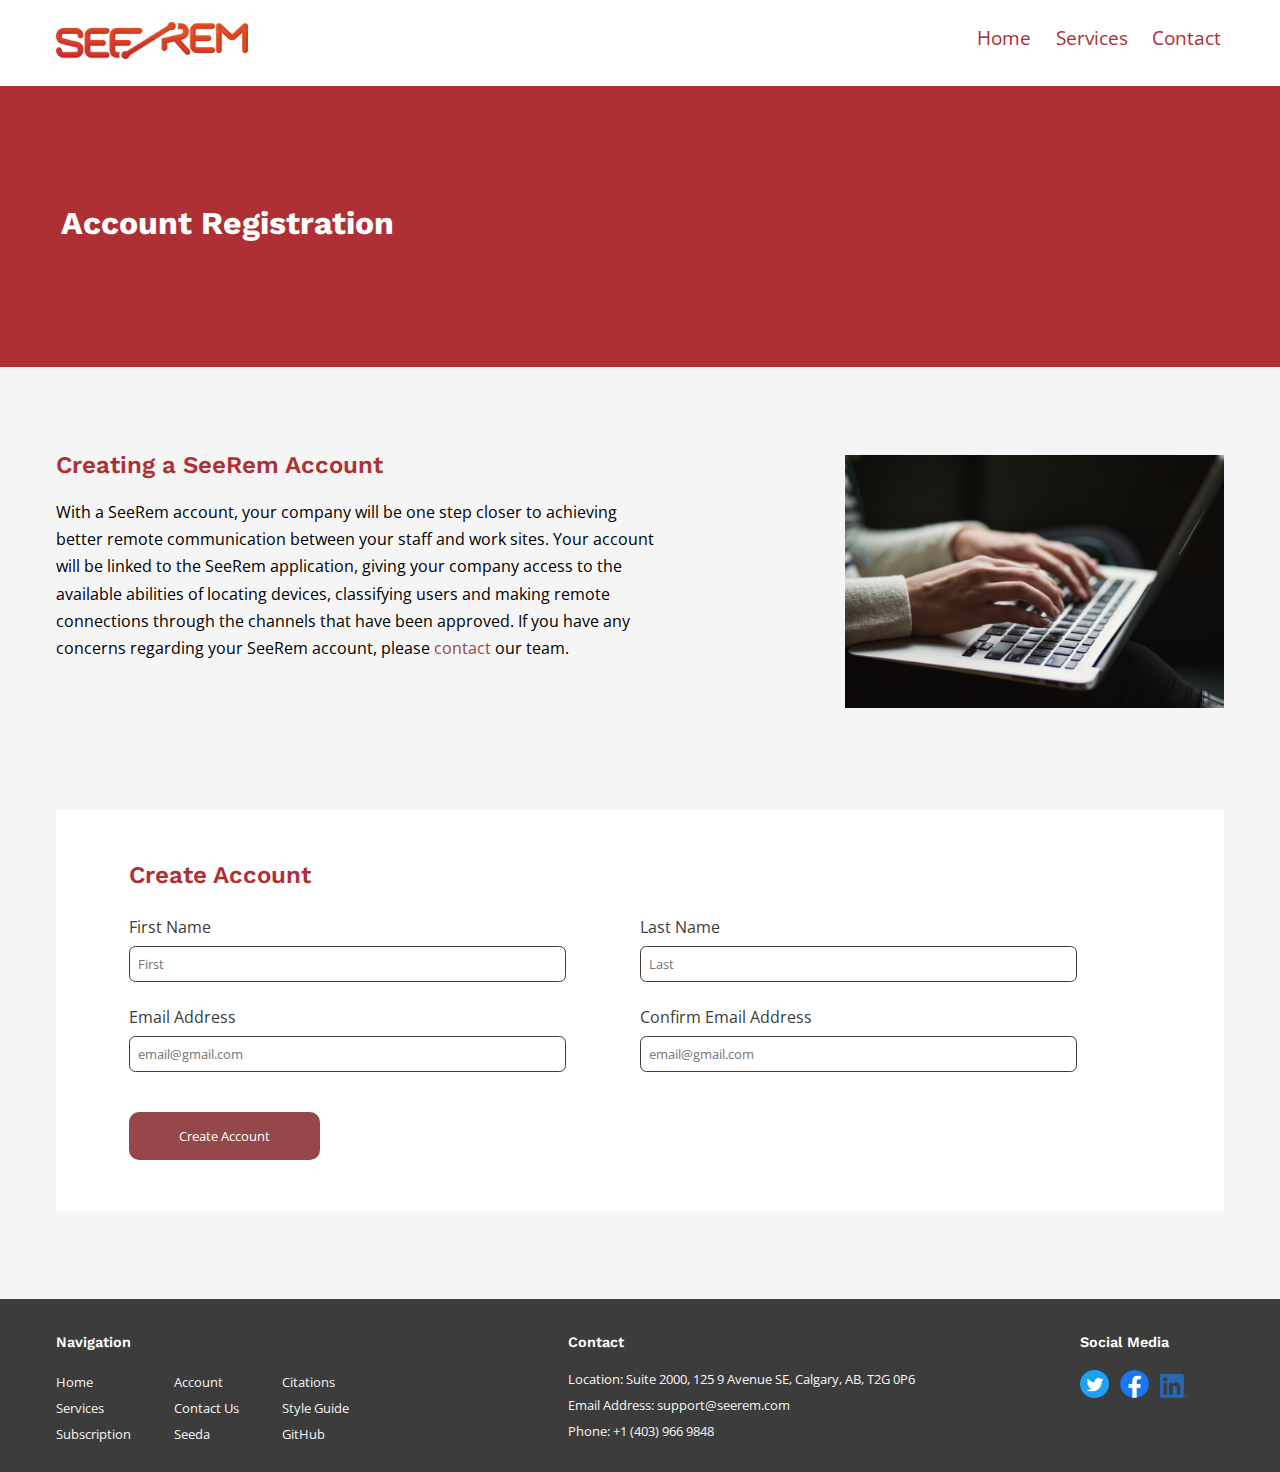
==== commit 806e96fd: "Fixed margin on pages with form confirmation message" ====
--- a/account.html
+++ b/account.html
@@ -45,7 +45,7 @@
 	    	<h1>Account Registration</h1>
 	    </header>
 
-			<div class="container">
+			<div class="hidden container">
 				<div class="confirmation-container">
 					<h2>Account Confirmation</h2>
 					<p>You have successfully created your SeeRem account. The journey to better remote communication starts now! You will receive an email confirming your account details shortly. If you do not receive an email within 1 hour, please contact our team <a class="intext-link" href="contact.html">here</a>.</p>
--- a/css/main.css
+++ b/css/main.css
@@ -344,6 +344,10 @@
 
 .confirmation-container {
   display: none;
+}
+
+.hidden.container{
+	display: none;
 }
 
 #scrollUpbtn {
